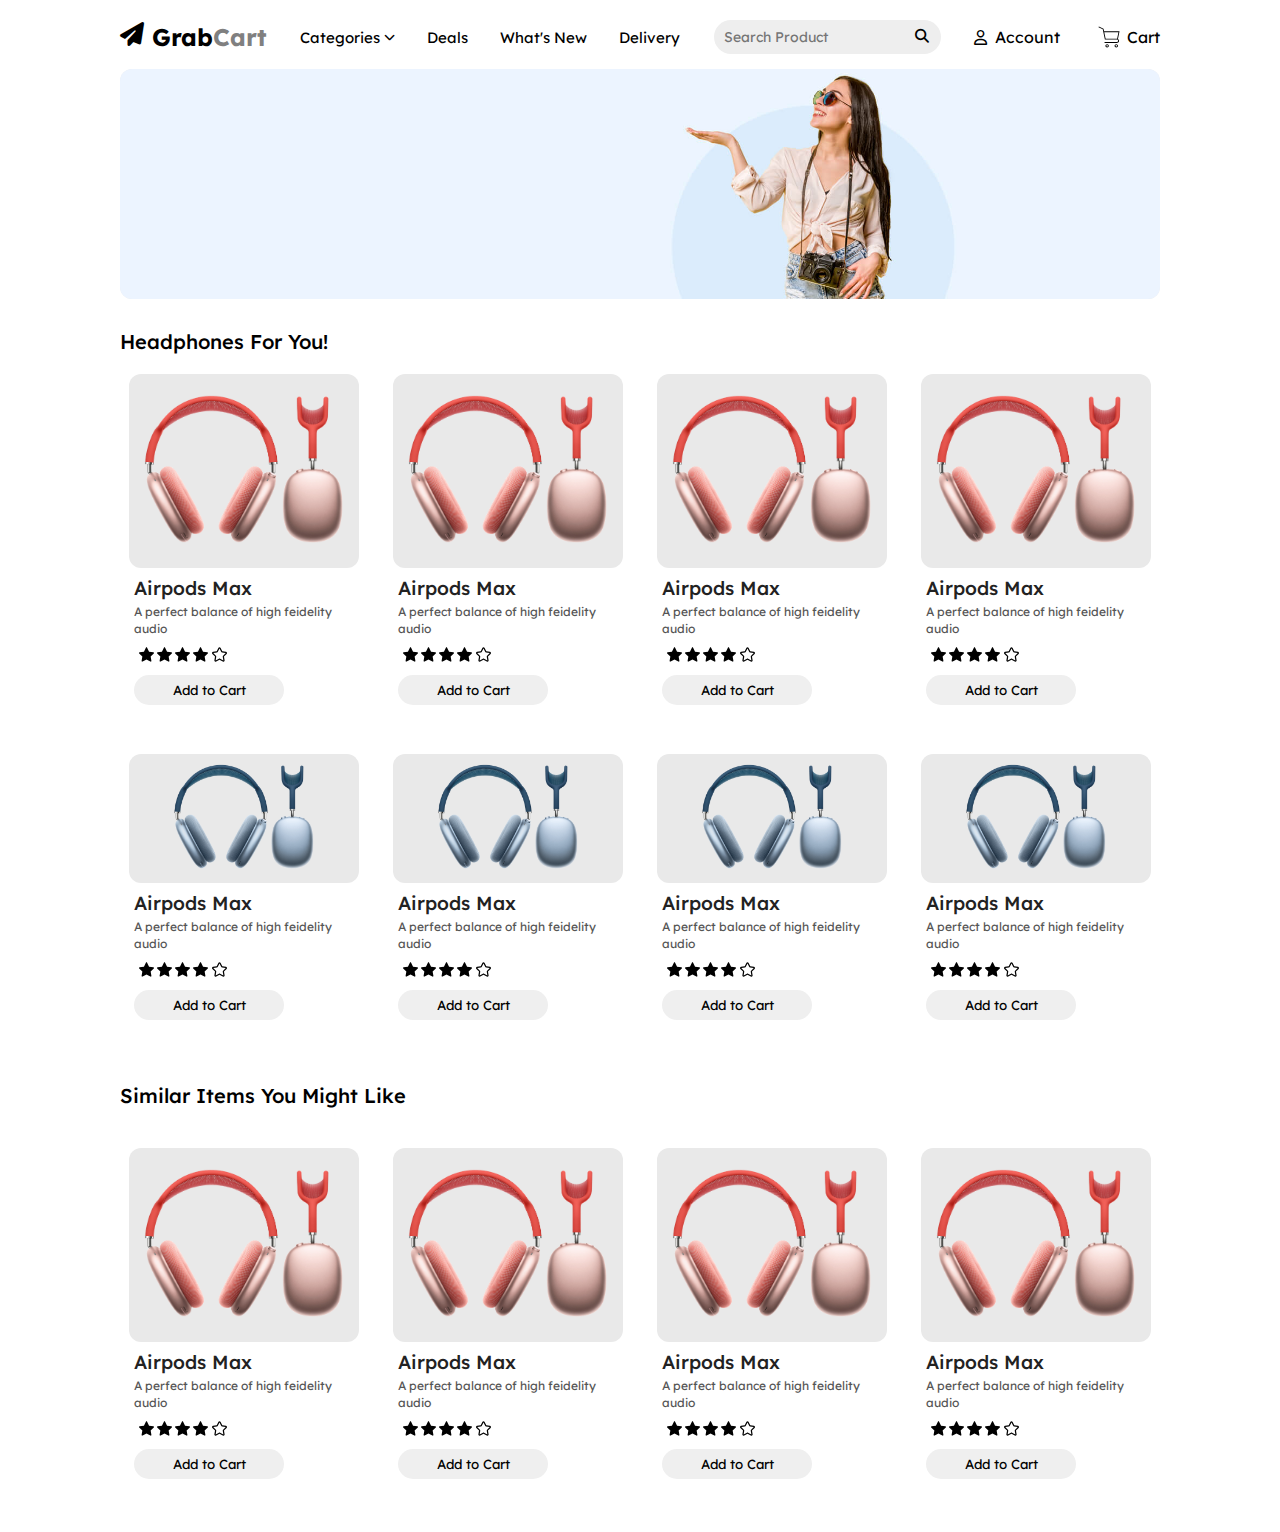
==== second_hand_main_page/index.html @ 6482bd67 "ffsfsfsfss" ====
<!DOCTYPE html>
<html lang="en">
<head>
    <meta charset="UTF-8">
    <meta http-equiv="X-UA-Compatible" content="IE=edge">
    <meta name="viewport" content="width=device-width, initial-scale=1.0">
    <link rel="stylesheet" href="https://cdnjs.cloudflare.com/ajax/libs/font-awesome/6.2.0/css/all.min.css">
    <link href="https://fonts.googleapis.com/css2?family=Poppins:ital,wght@0,100;0,200;0,300;0,400;0,500;0,600;0,700;0,800;0,900;1,100;1,200;1,300;1,400;1,500;1,600;1,700;1,800;1,900&display=swap" rel="stylesheet">
    </script>
    <link rel="stylesheet" href="css/style.css">
    <title>Second Hand Page</title>
</head>
<body>

    <header>
        <div class="logo">
            <i class="fa-sharp fa-solid fa-paper-plane icon"></i>
            <p>Grab<span>Cart</span></p>
        </div>
        <div class="items">
            <p>Categories <span><i class="fa-solid fa-chevron-down down-arrow"></i></span> </p>
            <p>Deals</p>
            <p>What's New</p>
            <p>Delivery</p>
        </div>
        <div class="search">
            <input type="search" name="" class="search" id="search" placeholder="Search Product" autocomplete="on">
            <i class="fa-solid fa-magnifying-glass search-icon"></i>
        </div>
        <div class="user">
            <i class="fa-regular fa-user acc-user"></i>
            <p>Account</p>
        </div>
        <div class="cart">
            <img src="./images/shopping-cart-svgrepo-com.svg" class="cart-icon" height="30" width="30"alt="cart">
            <p>Cart</p>
        </div>
    </header>
    <main>
        <!-- caraousel -->
        
        <div class="img-caraousel">
            <div class="slider1">
                <img src="../images/banner1.jpg" alt="">
            </div>
            <div class="slider2">
                <img src="../images/banner2.jpg" alt="">
            </div>
            <div class="slider3">
                <img src="../images/banner3.jpg" alt="">
            </div>
        </div>

        <!-- cards -->

        <div class="main-heading">
            <p>Headphones For You!</p>
        </div>

        <div class="all-cards">
            <div class="card">
                <div class="image"><img src="./images/airpods-max-select-pink-202011_FV1_FMT_WHH-removebg-preview.png" class="card-img" alt="headphone"></div>
                <div class="info">
                    <p class="title">Airpods Max</p>
                    <p class="description">A perfect balance of high feidelity audio</p>
                    <div class="stars">
                        <img src="./images/star-svgrepo-com.svg" class="star" alt="">
                        <img src="./images/star-svgrepo-com.svg" class="star" alt="">
                        <img src="./images/star-svgrepo-com.svg" class="star" alt="">
                        <img src="./images/star-svgrepo-com.svg" class="star" alt="">
                        <img src="./images/star-hollow.svg" class="star" alt="">
                    </div>
                    <button class="btn addtocart">Add to Cart</button>
                </div>
            </div>
            <div class="card">
                <div class="image"><img src="./images/airpods-max-select-pink-202011_FV1_FMT_WHH-removebg-preview.png"
                        class="card-img" alt="headphone"></div>
                <div class="info">
                    <p class="title">Airpods Max</p>
                    <p class="description">A perfect balance of high feidelity audio</p>
                    <div class="stars">
                        <img src="./images/star-svgrepo-com.svg" class="star" alt="">
                        <img src="./images/star-svgrepo-com.svg" class="star" alt="">
                        <img src="./images/star-svgrepo-com.svg" class="star" alt="">
                        <img src="./images/star-svgrepo-com.svg" class="star" alt="">
                        <img src="./images/star-hollow.svg" class="star" alt="">
                    </div>
                    <button class="btn addtocart">Add to Cart</button>
                </div>
            </div>
            <div class="card">
                <div class="image"><img src="./images/airpods-max-select-pink-202011_FV1_FMT_WHH-removebg-preview.png"
                        class="card-img" alt="headphone"></div>
                <div class="info">
                    <p class="title">Airpods Max</p>
                    <p class="description">A perfect balance of high feidelity audio</p>
                    <div class="stars">
                        <img src="./images/star-svgrepo-com.svg" class="star" alt="">
                        <img src="./images/star-svgrepo-com.svg" class="star" alt="">
                        <img src="./images/star-svgrepo-com.svg" class="star" alt="">
                        <img src="./images/star-svgrepo-com.svg" class="star" alt="">
                        <img src="./images/star-hollow.svg" class="star" alt="">
                    </div>
                    <button class="btn addtocart">Add to Cart</button>
                </div>
            </div>
            <div class="card">
                <div class="image"><img src="./images/airpods-max-select-pink-202011_FV1_FMT_WHH-removebg-preview.png"
                        class="card-img" alt="headphone"></div>
                <div class="info">
                    <p class="title">Airpods Max</p>
                    <p class="description">A perfect balance of high feidelity audio</p>
                    <div class="stars">
                        <img src="./images/star-svgrepo-com.svg" class="star" alt="">
                        <img src="./images/star-svgrepo-com.svg" class="star" alt="">
                        <img src="./images/star-svgrepo-com.svg" class="star" alt="">
                        <img src="./images/star-svgrepo-com.svg" class="star" alt="">
                        <img src="./images/star-hollow.svg" class="star" alt="">
                    </div>
                    <button class="btn addtocart">Add to Cart</button>
                </div>
            </div>
            <div class="card">
                <div class="image">
                    <img src="./images/airpods-max-select-skyblue-202011_FMT_WHH-removebg-preview.png" class="card-img" alt="headphone">
                </div>
                <div class="info">
                    <p class="title">Airpods Max</p>
                    <p class="description">A perfect balance of high feidelity audio</p>
                    <div class="stars">
                        <img src="./images/star-svgrepo-com.svg" class="star" alt="">
                        <img src="./images/star-svgrepo-com.svg" class="star" alt="">
                        <img src="./images/star-svgrepo-com.svg" class="star" alt="">
                        <img src="./images/star-svgrepo-com.svg" class="star" alt="">
                        <img src="./images/star-hollow.svg" class="star" alt="">
                    </div>
                    <button class="btn addtocart">Add to Cart</button>
                </div>
            </div>
            <div class="card">
                <div class="image"><img src="./images/airpods-max-select-skyblue-202011_FMT_WHH-removebg-preview.png"
                        class="card-img" alt="headphone"></div>
                <div class="info">
                    <p class="title">Airpods Max</p>
                    <p class="description">A perfect balance of high feidelity audio</p>
                    <div class="stars">
                        <img src="./images/star-svgrepo-com.svg" class="star" alt="">
                        <img src="./images/star-svgrepo-com.svg" class="star" alt="">
                        <img src="./images/star-svgrepo-com.svg" class="star" alt="">
                        <img src="./images/star-svgrepo-com.svg" class="star" alt="">
                        <img src="./images/star-hollow.svg" class="star" alt="">
                    </div>
                    <button class="btn addtocart">Add to Cart</button>
                </div>
            </div>
            <div class="card">
                <div class="image"><img src="./images/airpods-max-select-skyblue-202011_FMT_WHH-removebg-preview.png"
                        class="card-img" alt="headphone"></div>
                <div class="info">
                    <p class="title">Airpods Max</p>
                    <p class="description">A perfect balance of high feidelity audio</p>
                    <div class="stars">
                        <img src="./images/star-svgrepo-com.svg" class="star" alt="">
                        <img src="./images/star-svgrepo-com.svg" class="star" alt="">
                        <img src="./images/star-svgrepo-com.svg" class="star" alt="">
                        <img src="./images/star-svgrepo-com.svg" class="star" alt="">
                        <img src="./images/star-hollow.svg" class="star" alt="">
                    </div>
                    <button class="btn addtocart">Add to Cart</button>
                </div>
            </div>
            <div class="card">
                <div class="image"><img src="./images/airpods-max-select-skyblue-202011_FMT_WHH-removebg-preview.png"
                        class="card-img" alt="headphone"></div>
                <div class="info">
                    <p class="title">Airpods Max</p>
                    <p class="description">A perfect balance of high feidelity audio</p>
                    <div class="stars">
                        <img src="./images/star-svgrepo-com.svg" class="star" alt="">
                        <img src="./images/star-svgrepo-com.svg" class="star" alt="">
                        <img src="./images/star-svgrepo-com.svg" class="star" alt="">
                        <img src="./images/star-svgrepo-com.svg" class="star" alt="">
                        <img src="./images/star-hollow.svg" class="star" alt="">
                    </div>
                    <button class="btn addtocart">Add to Cart</button>
                </div>
            </div>
        </div>

        <div class="main-heading2">
            <p>Similar Items You Might Like</p>
        </div>

        <div class="all-cards">
            <div class="card">
                <div class="image"><img src="./images/airpods-max-select-pink-202011_FV1_FMT_WHH-removebg-preview.png"
                        class="card-img" alt="headphone"></div>
                <div class="info">
                    <p class="title">Airpods Max</p>
                    <p class="description">A perfect balance of high feidelity audio</p>
                    <div class="stars">
                        <img src="./images/star-svgrepo-com.svg" class="star" alt="">
                        <img src="./images/star-svgrepo-com.svg" class="star" alt="">
                        <img src="./images/star-svgrepo-com.svg" class="star" alt="">
                        <img src="./images/star-svgrepo-com.svg" class="star" alt="">
                        <img src="./images/star-hollow.svg" class="star" alt="">
                    </div>
                    <button class="btn addtocart">Add to Cart</button>
                </div>
            </div>
            <div class="card">
                <div class="image"><img src="./images/airpods-max-select-pink-202011_FV1_FMT_WHH-removebg-preview.png"
                        class="card-img" alt="headphone"></div>
                <div class="info">
                    <p class="title">Airpods Max</p>
                    <p class="description">A perfect balance of high feidelity audio</p>
                    <div class="stars">
                        <img src="./images/star-svgrepo-com.svg" class="star" alt="">
                        <img src="./images/star-svgrepo-com.svg" class="star" alt="">
                        <img src="./images/star-svgrepo-com.svg" class="star" alt="">
                        <img src="./images/star-svgrepo-com.svg" class="star" alt="">
                        <img src="./images/star-hollow.svg" class="star" alt="">
                    </div>
                    <button class="btn addtocart">Add to Cart</button>
                </div>
            </div>
            <div class="card">
                <div class="image"><img src="./images/airpods-max-select-pink-202011_FV1_FMT_WHH-removebg-preview.png"
                        class="card-img" alt="headphone"></div>
                <div class="info">
                    <p class="title">Airpods Max</p>
                    <p class="description">A perfect balance of high feidelity audio</p>
                    <div class="stars">
                        <img src="./images/star-svgrepo-com.svg" class="star" alt="">
                        <img src="./images/star-svgrepo-com.svg" class="star" alt="">
                        <img src="./images/star-svgrepo-com.svg" class="star" alt="">
                        <img src="./images/star-svgrepo-com.svg" class="star" alt="">
                        <img src="./images/star-hollow.svg" class="star" alt="">
                    </div>
                    <button class="btn addtocart">Add to Cart</button>
                </div>
            </div>
            <div class="card">
                <div class="image"><img src="./images/airpods-max-select-pink-202011_FV1_FMT_WHH-removebg-preview.png"
                        class="card-img" alt="headphone"></div>
                <div class="info">
                    <p class="title">Airpods Max</p>
                    <p class="description">A perfect balance of high feidelity audio</p>
                    <div class="stars">
                        <img src="./images/star-svgrepo-com.svg" class="star" alt="">
                        <img src="./images/star-svgrepo-com.svg" class="star" alt="">
                        <img src="./images/star-svgrepo-com.svg" class="star" alt="">
                        <img src="./images/star-svgrepo-com.svg" class="star" alt="">
                        <img src="./images/star-hollow.svg" class="star" alt="">
                    </div>
                    <button class="btn addtocart">Add to Cart</button>
                </div>
            </div>
        </div>


    </main>

    

    
    <script src="js/app.js"></script>
</body>
</html>
---- second_hand_main_page/css/style.css ----
@import url('https://fonts.googleapis.com/css2?family=Lexend:wght@100;200;300;400;500;600;700;800;900&display=swap');

*{
    box-sizing: border-box;
    margin: 0;
    padding: 0;
    text-decoration: none;
    font-family: 'Lexend', sans-serif;
}

body{
    margin: 20px 120px;
}

header{
    display: flex;
    align-items: center;
    justify-content: space-between;
    margin-bottom: 15px;
}

.logo, .items, .search, .user, .cart{
    display: flex;
}

.logo{
    gap: 0.5rem;
    font-size: 1.5rem;
    font-weight: bold;
}

.logo span{
    color: grey;
}

.items{
    font-weight: 400;
    font-size: 15px;
    gap: 2rem;
}

.down-arrow{
    font-size: 11px;
    /* font-weight: 400; */
    transform: translateY(-2px);
}

.search{
    position: relative;
    font-size: 14px;
    border: none;
    background: #eee;
    padding: 4px 12px 4px 5px;
    outline: none;
    border-radius: 35px;
}

.search .search-icon{
    /* position: absolute; */
    /* top: 8px;
    right: 10px; */
    transform: translateY(5px)
}

.user{
    align-items: center;
    gap: 0.5rem;
}

.user .acc-user{
    font-size: 15px;
}

.cart{
    align-items: center;
    gap: 0.2rem;
}

.cart-icon{
    height: 22px;
}

/* carousel */

.img-caraousel{
    width: 100%;
    height: 230px;
    overflow: hidden;
    background: #eee;
    margin-bottom: 30px;
    border-radius: 12px;
}

.img-caraousel img{
    width: 100%;
    object-fit: contain;
}

/* cards */

.main-heading{
    margin-bottom: 20px;
    font-size: 20px;
    font-weight: 500;
}

.main-heading2{
    margin-top: 30px;
    margin-bottom: 40px;
    font-size: 20px;
    font-weight: 500;
}

.all-cards{
    display: flex;
    flex-wrap: wrap;
    gap: 1rem;
    align-items: center;
    justify-content: space-around;
}

.card{
    display: flex;
    /* flex: 0 0 1; */
    flex-direction: column;
    /* align-items: flex-start; */
    width: 230px;
    overflow-wrap: break-word;
    margin-bottom: 25px;
}

.image{
    padding: 10px 15px 10px 15px;
    background: #e9e9e9;
    margin-bottom: 5px;
    border-radius: 12px;
    width: 100%;
    height: 60%;
}

.image .card-img{
    width: 100%;
    object-fit: contain;
}

.card:hover{
    transform: scale(1.1);
    transition: all 0.25s ease-out;
}

/* .image .card-img:hover{
    transform: scale(1.1);
    transition: all 0.25s ease-out;
} */

.card .info{
    margin-left: 5px;
    display: flex;
    flex-direction: column;
    flex-wrap: wrap;
}

.info .title{
    font-size: 19px;
    font-weight: 500;
    margin: 3px 0;
    color: #222;
}

.info .description{
    color: #555;
    font-size: 12px;
    line-height: 17px;
    margin: 0px 0px 5px 0;
}

.stars{
    display: flex;
    gap: 0.2rem;
    margin: 0.3rem;
}

.star{
    width: 15px;
}

.btn{
    border: none;
    margin: 8px 0;
    width: 150px;
    padding: 7px 7px;
    border-radius: 35px;
}

.btn:hover{
    background: #ddd;
    cursor: pointer;
    box-shadow: 0 1px 2px rgba(0,0,0,0.5);
}

@keyframes addtocart {
    0%, 50%{
        box-shadow: 0 1px 2px rgba(0,0,0,0.5) inset;
    }
}

.btn:active{
    animation: addtocart 0.2s linear;
}
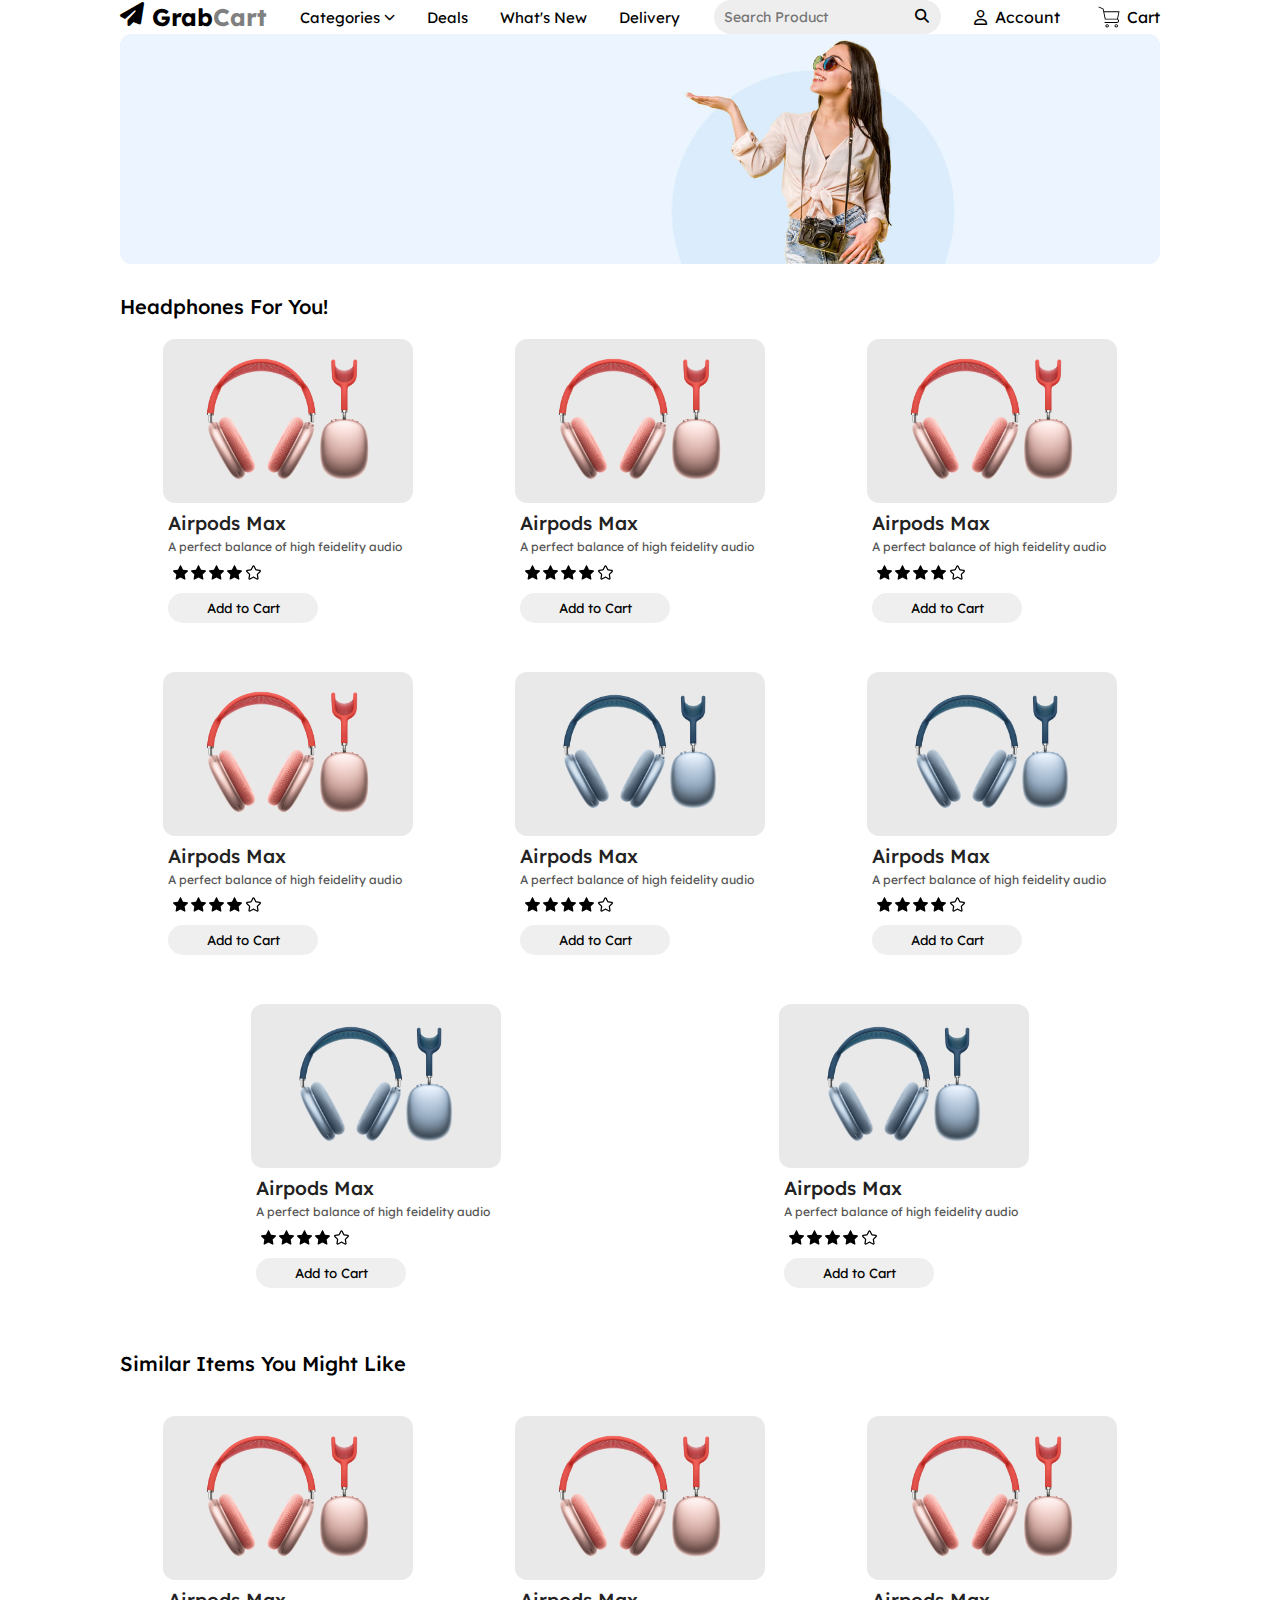
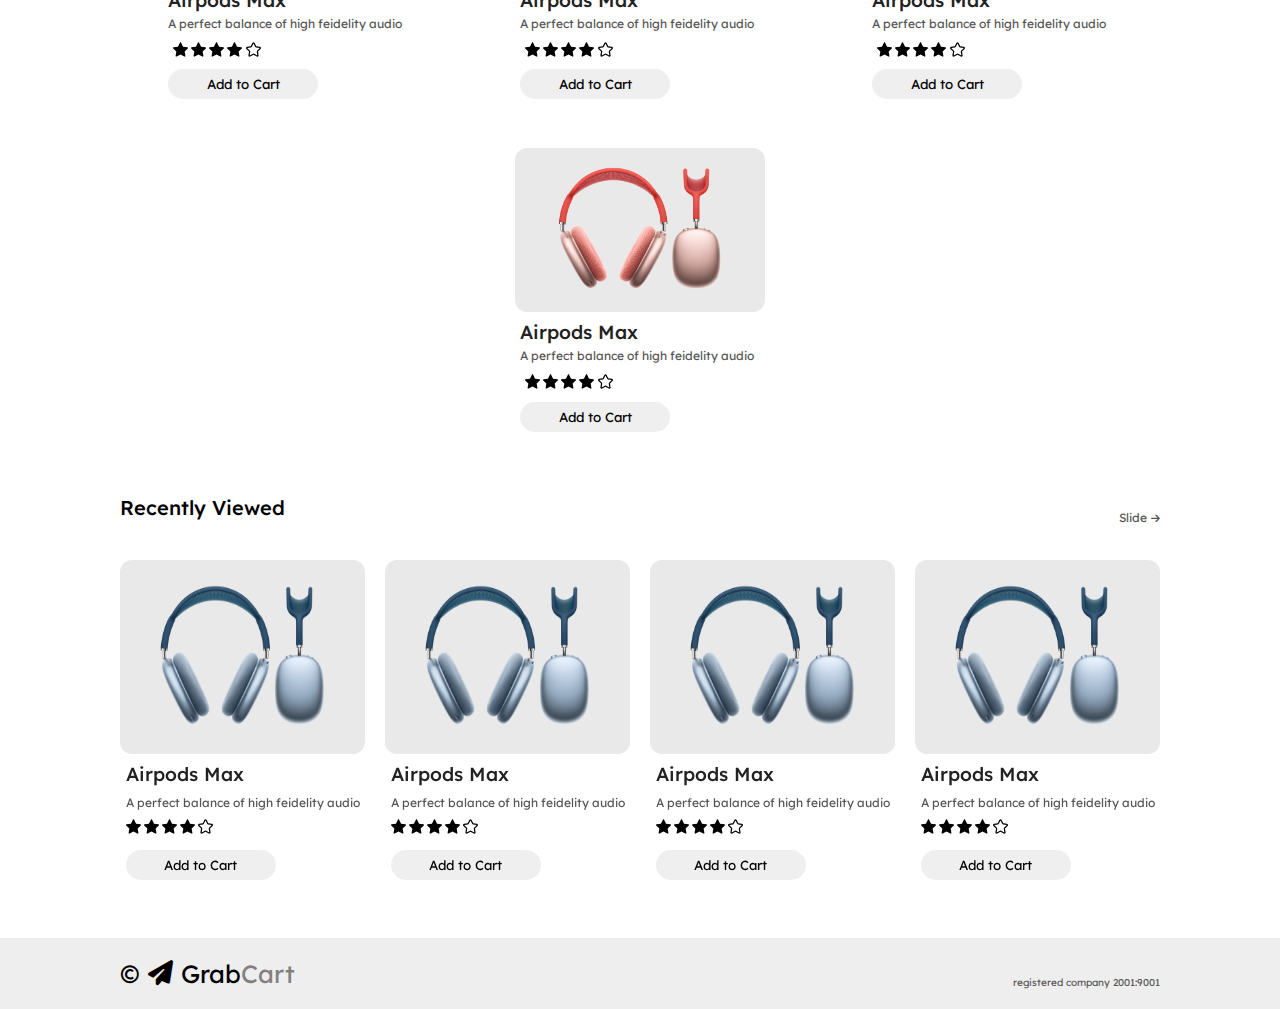
==== commit 080fe952: "update" ====
--- a/second_hand_main_page/index.html
+++ b/second_hand_main_page/index.html
@@ -6,7 +6,7 @@
     <meta name="viewport" content="width=device-width, initial-scale=1.0">
     <link rel="stylesheet" href="https://cdnjs.cloudflare.com/ajax/libs/font-awesome/6.2.0/css/all.min.css">
     <link href="https://fonts.googleapis.com/css2?family=Poppins:ital,wght@0,100;0,200;0,300;0,400;0,500;0,600;0,700;0,800;0,900;1,100;1,200;1,300;1,400;1,500;1,600;1,700;1,800;1,900&display=swap" rel="stylesheet">
-    </script>
+    <link rel="stylesheet" href="https://cdn.jsdelivr.net/npm/swiper@8/swiper-bundle.min.css" />
     <link rel="stylesheet" href="css/style.css">
     <title>Second Hand Page</title>
 </head>
@@ -36,7 +36,7 @@
             <p>Cart</p>
         </div>
     </header>
-    <main>
+    <main class="main">
         <!-- caraousel -->
         
         <div class="img-caraousel">
@@ -259,12 +259,142 @@
             </div>
         </div>
 
+        <div class="main-heading3">
+            <p>Recently Viewed</p>
+            <span>Slide<i class="fa-solid fa-arrow-right"></i>
+            </span>
+        </div>
+
+        <div class="all-cards">
+            <div class="swiper card-slider-2">
+                <div class="swiper-wrapper">
+                    
+                    <div class="swiper-slide slider-card">
+                        <div class="image1">
+                            <img src="./images/airpods-max-select-skyblue-202011_FMT_WHH-removebg-preview.png" alt="">
+                        </div>
+                        <div class="info">
+                            <p class="title">Airpods Max</p>
+                            <p class="description">A perfect balance of high feidelity audio</p>
+                            <div class="stars">
+                                <img src="./images/star-svgrepo-com.svg" class="star" alt="">
+                                <img src="./images/star-svgrepo-com.svg" class="star" alt="">
+                                <img src="./images/star-svgrepo-com.svg" class="star" alt="">
+                                <img src="./images/star-svgrepo-com.svg" class="star" alt="">
+                                <img src="./images/star-hollow.svg" class="star" alt="">
+                            </div>
+                            <button class="btn addtocart">Add to Cart</button>
+                        </div>
+                    </div>
+
+                    <div class="swiper-slide slider-card">
+                        <div class="image1">
+                            <img src="./images/airpods-max-select-skyblue-202011_FMT_WHH-removebg-preview.png" alt="">
+                        </div>
+                        <div class="info">
+                            <p class="title">Airpods Max</p>
+                            <p class="description">A perfect balance of high feidelity audio</p>
+                            <div class="stars">
+                                <img src="./images/star-svgrepo-com.svg" class="star" alt="">
+                                <img src="./images/star-svgrepo-com.svg" class="star" alt="">
+                                <img src="./images/star-svgrepo-com.svg" class="star" alt="">
+                                <img src="./images/star-svgrepo-com.svg" class="star" alt="">
+                                <img src="./images/star-hollow.svg" class="star" alt="">
+                            </div>
+                            <button class="btn addtocart">Add to Cart</button>
+                        </div>
+                    </div>
+
+                    <div class="swiper-slide slider-card">
+                        <div class="image1">
+                            <img src="./images/airpods-max-select-skyblue-202011_FMT_WHH-removebg-preview.png" alt="">
+                        </div>
+                        <div class="info">
+                            <p class="title">Airpods Max</p>
+                            <p class="description">A perfect balance of high feidelity audio</p>
+                            <div class="stars">
+                                <img src="./images/star-svgrepo-com.svg" class="star" alt="">
+                                <img src="./images/star-svgrepo-com.svg" class="star" alt="">
+                                <img src="./images/star-svgrepo-com.svg" class="star" alt="">
+                                <img src="./images/star-svgrepo-com.svg" class="star" alt="">
+                                <img src="./images/star-hollow.svg" class="star" alt="">
+                            </div>
+                            <button class="btn addtocart">Add to Cart</button>
+                        </div>
+                    </div>
+
+                    <div class="swiper-slide slider-card">
+                        <div class="image1">
+                            <img src="./images/airpods-max-select-skyblue-202011_FMT_WHH-removebg-preview.png" alt="">
+                        </div>
+                        <div class="info">
+                            <p class="title">Airpods Max</p>
+                            <p class="description">A perfect balance of high feidelity audio</p>
+                            <div class="stars">
+                                <img src="./images/star-svgrepo-com.svg" class="star" alt="">
+                                <img src="./images/star-svgrepo-com.svg" class="star" alt="">
+                                <img src="./images/star-svgrepo-com.svg" class="star" alt="">
+                                <img src="./images/star-svgrepo-com.svg" class="star" alt="">
+                                <img src="./images/star-hollow.svg" class="star" alt="">
+                            </div>
+                            <button class="btn addtocart">Add to Cart</button>
+                        </div>
+                    </div>
+
+                    <div class="swiper-slide slider-card">
+                        <div class="image1">
+                            <img src="./images/airpods-max-select-skyblue-202011_FMT_WHH-removebg-preview.png" alt="">
+                        </div>
+                        <div class="info">
+                            <p class="title">Airpods Max</p>
+                            <p class="description">A perfect balance of high feidelity audio</p>
+                            <div class="stars">
+                                <img src="./images/star-svgrepo-com.svg" class="star" alt="">
+                                <img src="./images/star-svgrepo-com.svg" class="star" alt="">
+                                <img src="./images/star-svgrepo-com.svg" class="star" alt="">
+                                <img src="./images/star-svgrepo-com.svg" class="star" alt="">
+                                <img src="./images/star-hollow.svg" class="star" alt="">
+                            </div>
+                            <button class="btn addtocart">Add to Cart</button>
+                        </div>
+                    </div>
+
+                    <div class="swiper-slide slider-card">
+                        <div class="image1">
+                            <img src="./images/airpods-max-select-skyblue-202011_FMT_WHH-removebg-preview.png" alt="">
+                        </div>
+                        <div class="info">
+                            <p class="title">Airpods Max</p>
+                            <p class="description">A perfect balance of high feidelity audio</p>
+                            <div class="stars">
+                                <img src="./images/star-svgrepo-com.svg" class="star" alt="">
+                                <img src="./images/star-svgrepo-com.svg" class="star" alt="">
+                                <img src="./images/star-svgrepo-com.svg" class="star" alt="">
+                                <img src="./images/star-svgrepo-com.svg" class="star" alt="">
+                                <img src="./images/star-hollow.svg" class="star" alt="">
+                            </div>
+                            <button class="btn addtocart">Add to Cart</button>
+                        </div>
+                    </div>
+                </div>
+            </div>
+        </div>
+
 
     </main>
 
+    <div class="footer">
+        <div class="Copyright">
+            &copy; <i class="fa-sharp fa-solid fa-paper-plane icon"></i><p>Grab<span>Cart</span></p>
+        </div>
+        <div class="license">
+            <p>registered company 2001:9001</p>
+        </div>
+    </div>
+
     
 
-    
+    <script src="https://cdn.jsdelivr.net/npm/swiper@8/swiper-bundle.min.js"></script>
     <script src="js/app.js"></script>
 </body>
 </html>--- a/second_hand_main_page/css/style.css
+++ b/second_hand_main_page/css/style.css
@@ -8,15 +8,12 @@
     font-family: 'Lexend', sans-serif;
 }
 
-body{
-    margin: 20px 120px;
-}
-
 header{
     display: flex;
     align-items: center;
     justify-content: space-between;
     margin-bottom: 15px;
+    margin: 0 120px;
 }
 
 .logo, .items, .search, .user, .cart{
@@ -98,6 +95,11 @@
 
 /* cards */
 
+.main{
+    margin: 0 120px;
+    margin-bottom: 50px;
+}
+
 .main-heading{
     margin-bottom: 20px;
     font-size: 20px;
@@ -111,6 +113,36 @@
     font-weight: 500;
 }
 
+.main-heading3{
+    position: relative;
+    display: flex;
+    align-items: center;
+    justify-content: space-between;
+    margin-top: 30px;
+    margin-bottom: 40px;
+}
+
+.main-heading3 p{
+    font-size: 20px;
+    font-weight: 500;
+}
+
+.main-heading3 span{
+    cursor: pointer;
+    transform: translateY(10px);
+    font-size: 12px;
+    color: #555;
+}
+
+.main-heading3 span:hover{
+    color: #222;
+}
+
+.main-heading3 span i{
+    font-size: 10px;
+    margin-left: 4px;
+}
+
 .all-cards{
     display: flex;
     flex-wrap: wrap;
@@ -124,9 +156,45 @@
     /* flex: 0 0 1; */
     flex-direction: column;
     /* align-items: flex-start; */
-    width: 230px;
+    width: 250px;
     overflow-wrap: break-word;
     margin-bottom: 25px;
+}
+
+.slider-card{
+    display: flex;
+    justify-content: center;
+    align-items: center;
+    flex-direction: column;
+    /* width: 150px; */
+    overflow-wrap: break-word;
+    overflow: hidden;
+}
+
+.slider-card .image1{
+    width: 100%;
+    background: #e9e9e9;
+    padding: 25px 5px;
+    border-radius: 12px;
+    margin-bottom: 5px;
+}
+
+.slider-card .image1:hover img{
+    transform: scale(1.1);
+    transition: all 0.3s ease-in-out;
+}
+
+.slider-card .image1 img{
+    width: 100%;
+    height: 140px;
+}
+
+.slider-card .description{
+    margin: 8px 0 !important; 
+}
+
+.slider-card .stars{
+    margin: 8px 0 !important;
 }
 
 .image{
@@ -140,11 +208,12 @@
 
 .image .card-img{
     width: 100%;
+    height: 140px;
     object-fit: contain;
 }
 
 .card:hover{
-    transform: scale(1.1);
+    transform: scale(1.05);
     transition: all 0.25s ease-out;
 }
 
@@ -208,7 +277,26 @@
     animation: addtocart 0.2s linear;
 }
 
-
-
-
-
+.footer{
+    display: flex;
+    align-items: flex-end;
+    justify-content: space-between;
+    padding: 20px 120px;
+    background-color: #eee;
+}
+
+.footer .license {
+    font-size: 10px;
+    color: #555;
+}
+
+.footer .Copyright{
+    display: flex;
+    align-items: center;
+    font-size: 25px;
+    gap: 8px;
+}
+
+.footer .Copyright span{
+    color: grey;
+}